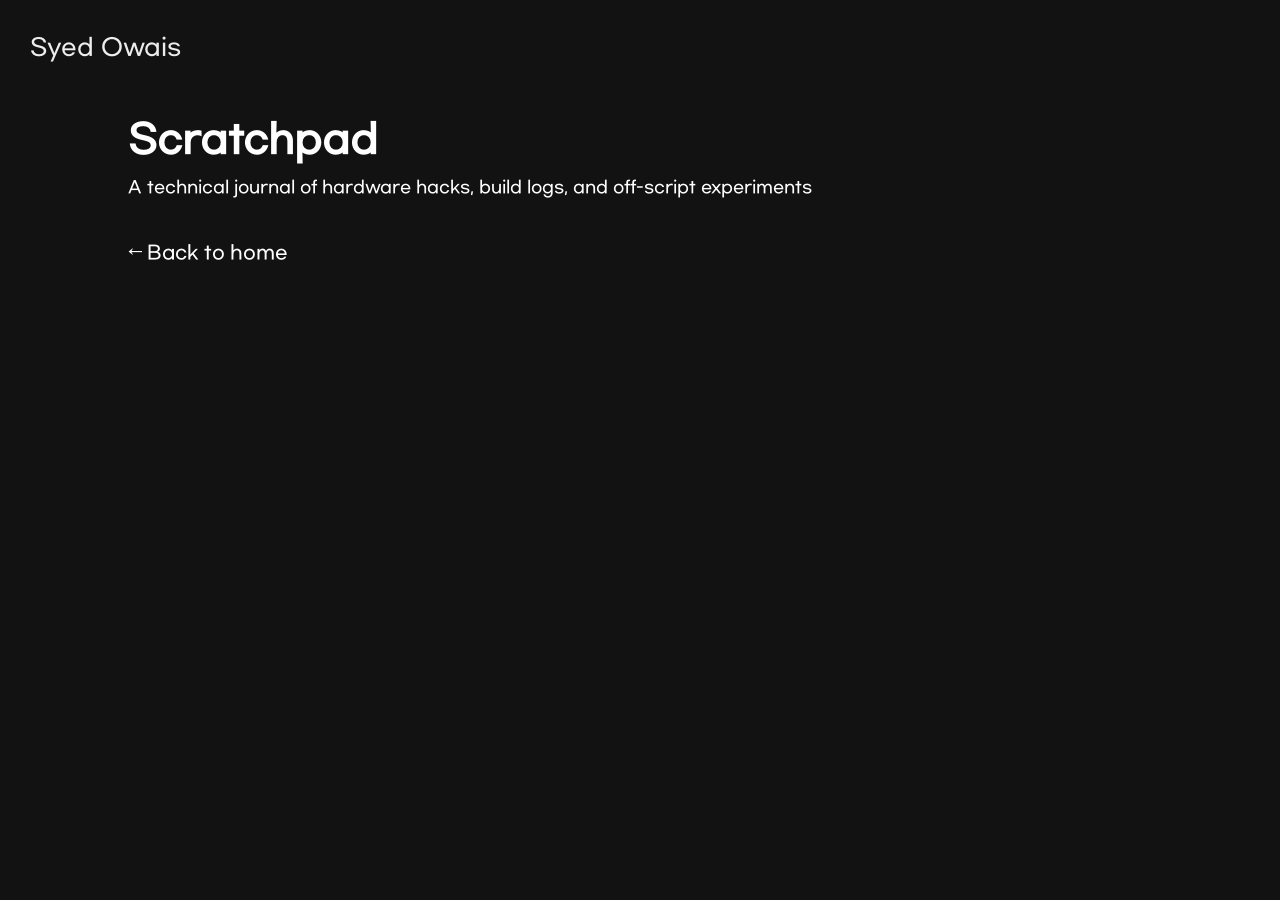
==== blog-list.html @ dfa614b3 "feature: add blog list page and blog page" ====
<!DOCTYPE html>
<html lang="en">
<head>
    <meta charset="UTF-8">
    <meta name="viewport" content="width=device-width, initial-scale=1.0">
    <title>Document</title>
    <link rel="stylesheet" href="styles/style-main.css">
    <link rel="stylesheet" href="styles/style-blog.css">
</head>
<body>
    <a href="index.html"><p class="name">Syed Owais</p></a>
    <center>
        <h1 id="blog-list-title">Scratchpad</h1>
        <h2 id="blog-list-subtitle">A technical journal of hardware hacks, build logs, and off-script experiments</h2>
        <a href="index.html">
            <h3 id="blog-list-back">← Back to home</h2>
        </a>
        <div id="blog-section-list"></div>
    </center>
</body>
<script src="scripts/utils/loadBlogs.js"></script>
<script>
    initializeLoadBlogs()
</script>
</html>
---- styles/style-main.css ----
:root{
    --background: #121212;
    --accent: #fa4d88;
    --black: #000;
    --white: #fff;
    --transparent: rgba(0,0,0,0);
}
*{
    margin: 0;
    padding: 0;
    box-sizing: border-box;
}
a{
    text-decoration: none;
    color: var(--white);
    transition: color 200ms ease;
}
a:hover{
    color: var(--accent);
}
@font-face {
    font-family: 'gmarket-bold';
    src: url(../assets/fonts/GmarketSansBold.otf);
}
@font-face {
    font-family: 'gmarket-light';
    src: url(../assets/fonts/GmarketSansLight.otf);
}
@font-face {
    font-family: 'gmarket';
    src: url(../assets/fonts/GmarketSansMedium.otf);
}
#blog-section, #contact-section{
    background-color: var(--background);
}
#projects-section, #about-section{
    background-color: var(--white);
}
.name{
    font-family: 'gmarket';
    color: var(--white);
    font-size: 1.45em;
    width: fit-content;
    margin-top: 35px;
    margin-left: 30px;
    transition: color 200ms ease;
    position: fixed;
    z-index: 999;
    mix-blend-mode: difference;
    text-decoration: none;
}
.name:hover{
    color: var(--accent);
}
body{
    background: var(--background);
}
#hero-section{
    width: 100%;
    height: 90vh;
    background-image: url(../assets/tactile.webp);
    background-size: cover;
    background-position: right 30%;
    image-rendering: -webkit-optimize-contrast;
}
.hero-container{
    display: flex;
    width: 100%;
    height: 100%;
    /*background: linear-gradient(rgba(0,0,0,0), rgba(0,0,0,0.75));*/
    background: rgba(0,0,0,0.6);
}
#hero-text{
    width: 75%;
    height: auto;
    word-wrap: break-word;
    display: flex;
    flex-direction: column;
    justify-content: end;
    padding-bottom: 4.45rem
}
#hero-text h1, #hero-text h2{
    font-weight: normal;
    font-family: 'gmarket';
    color: var(--white);
}

#projects-section{
    width: 100%;
    height: auto;
    display: grid;
    grid-template-columns: repeat(3, 1fr); /* 3 columns */
}
.content-tile, .blog-tile{
    display: flex;
    flex-direction: column;
    background-color: var(--white);
}
.content-tile-thumb{
    background-size: cover;
    background-position: 50% 50%;
    background-repeat: no-repeat;
    background-color: rgba(0,0,0,0.75);
    width: 100%;
    aspect-ratio: 1/1;
}
.content-tile-thumb:hover{
    cursor: pointer;
}
.content-tile-label{
    padding: 25px;
    background-color: var(--white);
    font-family: 'gmarket';
    line-height: 1.5rem;
    font-size: 0.9rem;
    color: var(--black);
}
.content-tile-spacer{
    font-family: 'gmarket';
    display: flex;
    align-items: center;
    padding: 25px;
    font-weight: 500;
}

#blog-section{
    width: 100%;
    padding-left: 15.5vw;
    padding-right: 15.5vw;
    height: auto;
    padding-top: 100px;
    padding-bottom: 100px;
    display: flex;
    align-items: center;
    justify-content: center;
    font-family: 'gmarket';
}
#blog-section .section-container{
    width: 100%;
    height: 70%;
    display: flex;
    flex-direction: column;
    gap: 1.275rem;
    color: var(--white);
}
#blog-section h1{
    font-size: 3vw;
}
#blog-section h2{
    font-weight: normal;
    font-size: 1.3vw;
    padding-bottom: 3rem;
}
#blog-section-list{
    width: 100%;
    height: auto;
    display: grid;
    grid-template-columns: repeat(3, 1fr); /* 3 columns */
}
.blog-tile-thumb{
    background-size: cover;
    background-position: 50% 50%;
    background-repeat: no-repeat;
    background-color: rgba(0,0,0,0.75);
    width: 100%;
    aspect-ratio: 16/9;
} 
.blog-tile-label{
    padding: 20px;
    line-height: 1.5vw;
    color: var(--white);
    background-color: var(--background);
    transition: filter 200ms ease;
}
.blog-tile-label p{
    font-size: 0.9rem;
}
.blog-tile:hover .blog-tile-label{
    filter: invert(100%);
}
#blog-see-more{
    margin-top: 1rem;
}

#about-section, #contact-section{
    width: 100%;
    height: 75vh;
}

@media only screen and (max-width: 1024px){
    #hero-section{
        width: 100%;
        height: 65vh;
    }
    #blog-section{
        padding-top: 6rem;
        padding-left: 6rem;
        padding-right: 6rem;
    }
    #blog-section h1{
        font-size: 4vw;
    }
    #blog-section h2{
        font-size: 1.9vw;
    }
    .blog-tile-label{
        line-height: 3vh;
        padding: 6.5%;
    }
}
@media only screen and (max-width: 600px) {
    .name{
        font-family: 'gmarket';
        color: var(--white);
        font-size: 1.25em;
        width: fit-content;
        margin-top: 35px;
        margin-left: 25px;
        position: fixed;
        z-index: 999;
    }
    #hero-section{
        width: 100%;
        height: 85vh;
        background-size: cover;
        background-position: 70% 30%;
    }
    #projects-section{
        grid-template-columns: repeat(1, 1fr);
    }
    #hero-text{
        line-height: 2rem;
    }
    #hero-text h1{
        font-size: 1.7rem;
    }
    #hero-text h2{
        font-size: 1.3rem;
    }

    #blog-section{
        padding-left: 30px;
        padding-right: 30px;
        padding-top: 5rem;
    }
    #blog-section h1{
        font-size: 2rem;
    }
    #blog-section h2{
        font-size: 1rem;
        line-height: 3vh;
    }
    #blog-section-list{
        grid-template-columns: repeat(1, 1fr);
        gap: 12.5px;
    }
    .blog-tile-label{
        line-height: 3vh;
        font-size: 1vw;
        padding: 6%;
    }
}
---- styles/style-blog.css ----
body{
    background: var(--background);
    align-items: center;
}
#blog-body-container{
    padding-top: 7.5rem;
    padding-bottom: 2.5rem;
    display: flex;
    text-align: left;
    flex-direction: column;
    color: #fff;
    font-family: 'gmarket';
    align-items: flex-start;
    width: calc(100vh * (4 / 3));
    gap: 1.25rem;
    height: auto;
}
#blog-body-container img{
    width: 100%;
    height: auto;
    padding-top: 2.5rem;
    padding-bottom: 2.5rem;
}
#blog-body-container h2{
    font-weight: normal;
}
#blog-body-container p{
    font-size: 1.35rem;
    padding-bottom: 1.75rem;
    line-height: 2.25rem;
}

#blog-list-title{
    padding-top: 7.5rem;
    font-size: 3vw;
    font-family: 'gmarket';
    text-align: left;
    color: var(--white);
    width: 80%;
    padding-bottom: 1.275rem;
}
#blog-list-subtitle{
    width: 80%;
    text-align: left;
    font-family: 'gmarket';
    color: var(--white);
    font-weight: normal;
    font-size: 1.3vw;
    padding-bottom: 3rem;
}
center h3{
    font-family: 'gmarket';
    padding-left: 10%;
    text-align: left;
    font-weight: normal;
    margin-bottom: 3rem;
}
#blog-section-list{
    display: grid;
    grid-template-columns: repeat(3, 1fr); /* 3 columns */
    color: #fff;
    font-family: 'gmarket';
    width: 80%;
    gap: 1.25rem;
    height: auto;
    padding-bottom: 2rem;
}
.blog-tile-label{
    text-align: left
}

@media only screen and (max-width: 1024px){
    #blog-section-list, #blog-body-container, #blog-list-title, #blog-list-subtitle{
        width: 90%;
    }
    #blog-list-title, #blog-title{
        font-size: 4vw;
    }
    #blog-list-subtitle, #blog-body-container h2{
        font-size: 1.9vw;
        line-height: 3vh;
    }
    center h3{
        padding-left: 5%;
    }
    .blog-tile-label{
        line-height: 3vh;
    }
    #blog-body-container p{
        font-size: 1rem;
    }
}
@media only screen and (max-width: 600px){
    #blog-section-list, #blog-body-container, #blog-list-title, #blog-list-subtitle{
        width: 100%;
        grid-template-columns: repeat(1, 1fr);
        padding-left: 30px;
        padding-right: 30px;
    }
    #blog-list-title, #blog-title{
        font-size: 2rem;
    }
    #blog-list-subtitle, #blog-body-container h2{
        font-size: 1rem;
        line-height: 3vh;
    }
    center h3{
        padding-left: 30px;
    }
    .blog-tile-label{
        line-height: 3vh;
    }
}
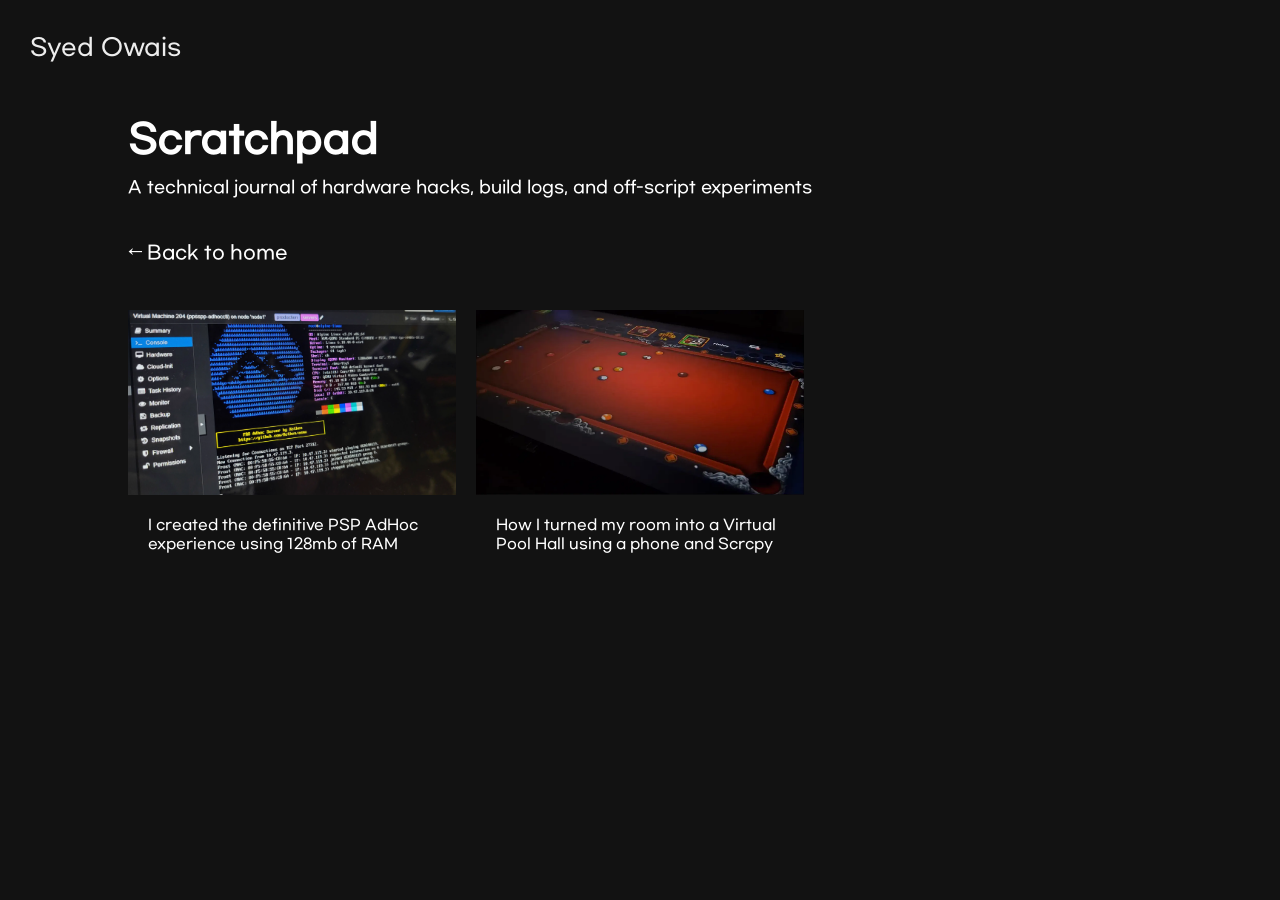
==== commit 37011d04: "fix: add formatted title for site pages" ====
--- a/blog-list.html
+++ b/blog-list.html
@@ -3,7 +3,7 @@
 <head>
     <meta charset="UTF-8">
     <meta name="viewport" content="width=device-width, initial-scale=1.0">
-    <title>Document</title>
+    <title>Syed Owais | Blog List</title>
     <link rel="stylesheet" href="styles/style-main.css">
     <link rel="stylesheet" href="styles/style-blog.css">
 </head>
--- a/styles/style-main.css
+++ b/styles/style-main.css
@@ -30,6 +30,21 @@
     font-family: 'gmarket';
     src: url(../assets/fonts/GmarketSansMedium.otf);
 }
+#intro-frosted{
+    width: 100vw;
+    height: 100vh;
+    position: fixed;
+    display: flex;
+    align-items: center;
+    justify-content: center;
+    z-index: 999;
+    backdrop-filter: blur(20px);
+}
+#intro-frosted-logo{
+    width: 30%;
+    opacity: 0;
+    height: auto;
+}
 #blog-section, #contact-section{
     background-color: var(--background);
 }
@@ -45,7 +60,7 @@
     margin-left: 30px;
     transition: color 200ms ease;
     position: fixed;
-    z-index: 999;
+    z-index: 998;
     mix-blend-mode: difference;
     text-decoration: none;
 }
@@ -96,6 +111,9 @@
     flex-direction: column;
     background-color: var(--white);
 }
+.blog-tile{
+    height: fit-content;
+}
 .content-tile-thumb{
     background-size: cover;
     background-position: 50% 50%;
@@ -142,6 +160,7 @@
     flex-direction: column;
     gap: 1.275rem;
     color: var(--white);
+    line-height: 40px;
 }
 #blog-section h1{
     font-size: 3vw;
@@ -149,12 +168,13 @@
 #blog-section h2{
     font-weight: normal;
     font-size: 1.3vw;
-    padding-bottom: 3rem;
+    padding-bottom: 1.5rem;
 }
 #blog-section-list{
     width: 100%;
     height: auto;
     display: grid;
+    align-items: start;
     grid-template-columns: repeat(3, 1fr); /* 3 columns */
 }
 .blog-tile-thumb{
@@ -171,6 +191,10 @@
     color: var(--white);
     background-color: var(--background);
     transition: filter 200ms ease;
+    flex: 1;
+    display: flex;
+    flex-direction: column;
+    justify-content: flex-start;
 }
 .blog-tile-label p{
     font-size: 0.9rem;
@@ -188,6 +212,13 @@
 }
 
 @media only screen and (max-width: 1024px){
+    #intro-frosted{
+        height: 100%;
+        backdrop-filter: blur(10px);
+    }
+    #intro-frosted-logo{
+        width: 60%;
+    }
     #hero-section{
         width: 100%;
         height: 65vh;
@@ -204,11 +235,16 @@
         font-size: 1.9vw;
     }
     .blog-tile-label{
-        line-height: 3vh;
         padding: 6.5%;
     }
+    .blog-tile-label p{
+        line-height: 25px;
+    }
 }
 @media only screen and (max-width: 600px) {
+    #intro-frosted-logo{
+        width: 80%;
+    }
     .name{
         font-family: 'gmarket';
         color: var(--white);
@@ -217,7 +253,7 @@
         margin-top: 35px;
         margin-left: 25px;
         position: fixed;
-        z-index: 999;
+        z-index: 998;
     }
     #hero-section{
         width: 100%;
--- a/styles/style-blog.css
+++ b/styles/style-blog.css
@@ -3,7 +3,7 @@
     align-items: center;
 }
 #blog-body-container{
-    padding-top: 7.5rem;
+    padding-top: 7rem;
     padding-bottom: 2.5rem;
     display: flex;
     text-align: left;
@@ -15,19 +15,52 @@
     gap: 1.25rem;
     height: auto;
 }
-#blog-body-container img{
+#blog-content{
+    width: 100%;
+    align-items: flex-start;
+    display: flex;
+    text-align: left;
+    flex-direction: column;
+    font-weight: normal;
+    gap: 3rem;
+}
+#blog-content img, #blog-content video{
     width: 100%;
     height: auto;
-    padding-top: 2.5rem;
-    padding-bottom: 2.5rem;
+}
+#blog-body-container h1{
+    line-height: 3rem;
 }
 #blog-body-container h2{
     font-weight: normal;
 }
-#blog-body-container p{
-    font-size: 1.35rem;
+#blog-content p{
+    font-size: 1.25rem;
+    line-height: 40px;
+}
+#blog-content #code{
+    align-self: center;
+    font-family: monospace;
+    width: 85%;
+    border-radius: 10px;
+    line-height: unset;
+    padding: 4%;
+    background-color: #333;
+}
+#blog-content code-inline{
+    background-color: #333;
+    padding: 4px;
+    padding-left: 7.5px;
+    padding-right: 7.5px;
+    border-radius: 5px;
+    font-family: monospace;
+}
+#blog-content div img{
+    padding-top: unset;
+    padding-bottom: unset;
+}
+#blog-content > :last-child{
     padding-bottom: 1.75rem;
-    line-height: 2.25rem;
 }
 
 #blog-list-title{
@@ -71,41 +104,67 @@
 
 @media only screen and (max-width: 1024px){
     #blog-section-list, #blog-body-container, #blog-list-title, #blog-list-subtitle{
-        width: 90%;
+        width: 100%;
+        padding: 0 7%;
+    }
+    #blog-body-container{
+        padding-top: 7rem;
     }
     #blog-list-title, #blog-title{
         font-size: 4vw;
+        padding-top: 2rem;
+    }
+    #blog-list-title{
+        padding-top: 7rem;
     }
     #blog-list-subtitle, #blog-body-container h2{
         font-size: 1.9vw;
-        line-height: 3vh;
+        line-height: 30px;
+        padding-bottom: 3rem;
+        padding-top: 1.5rem;
     }
     center h3{
-        padding-left: 5%;
+        padding-left: 7%;
     }
     .blog-tile-label{
         line-height: 3vh;
     }
-    #blog-body-container p{
-        font-size: 1rem;
+    #blog-content p{
+        line-height: 35px;
+    }
+    #blog-content #code{
+        width: 95%;
+        border-radius: 5px;
+        line-height: 25px;
     }
 }
 @media only screen and (max-width: 600px){
     #blog-section-list, #blog-body-container, #blog-list-title, #blog-list-subtitle{
-        width: 100%;
         grid-template-columns: repeat(1, 1fr);
-        padding-left: 30px;
-        padding-right: 30px;
+        padding: 0 5%;
     }
     #blog-list-title, #blog-title{
         font-size: 2rem;
+        padding-top: 6rem;
     }
     #blog-list-subtitle, #blog-body-container h2{
         font-size: 1rem;
-        line-height: 3vh;
+        line-height: 30px;
     }
-    center h3{
-        padding-left: 30px;
+    #blog-list-subtitle{
+        line-height: 25px;
+        padding: 1.5rem 5% 3rem 5%;
+    }
+    #blog-body-container h1{
+        font-size: 1.65rem;
+        line-height: 40px;
+    }
+    #blog-content{
+        gap: 2rem;
+    }
+    #blog-content p{
+        font-size: 1rem;
+        line-height: 30px;
     }
     .blog-tile-label{
         line-height: 3vh;
